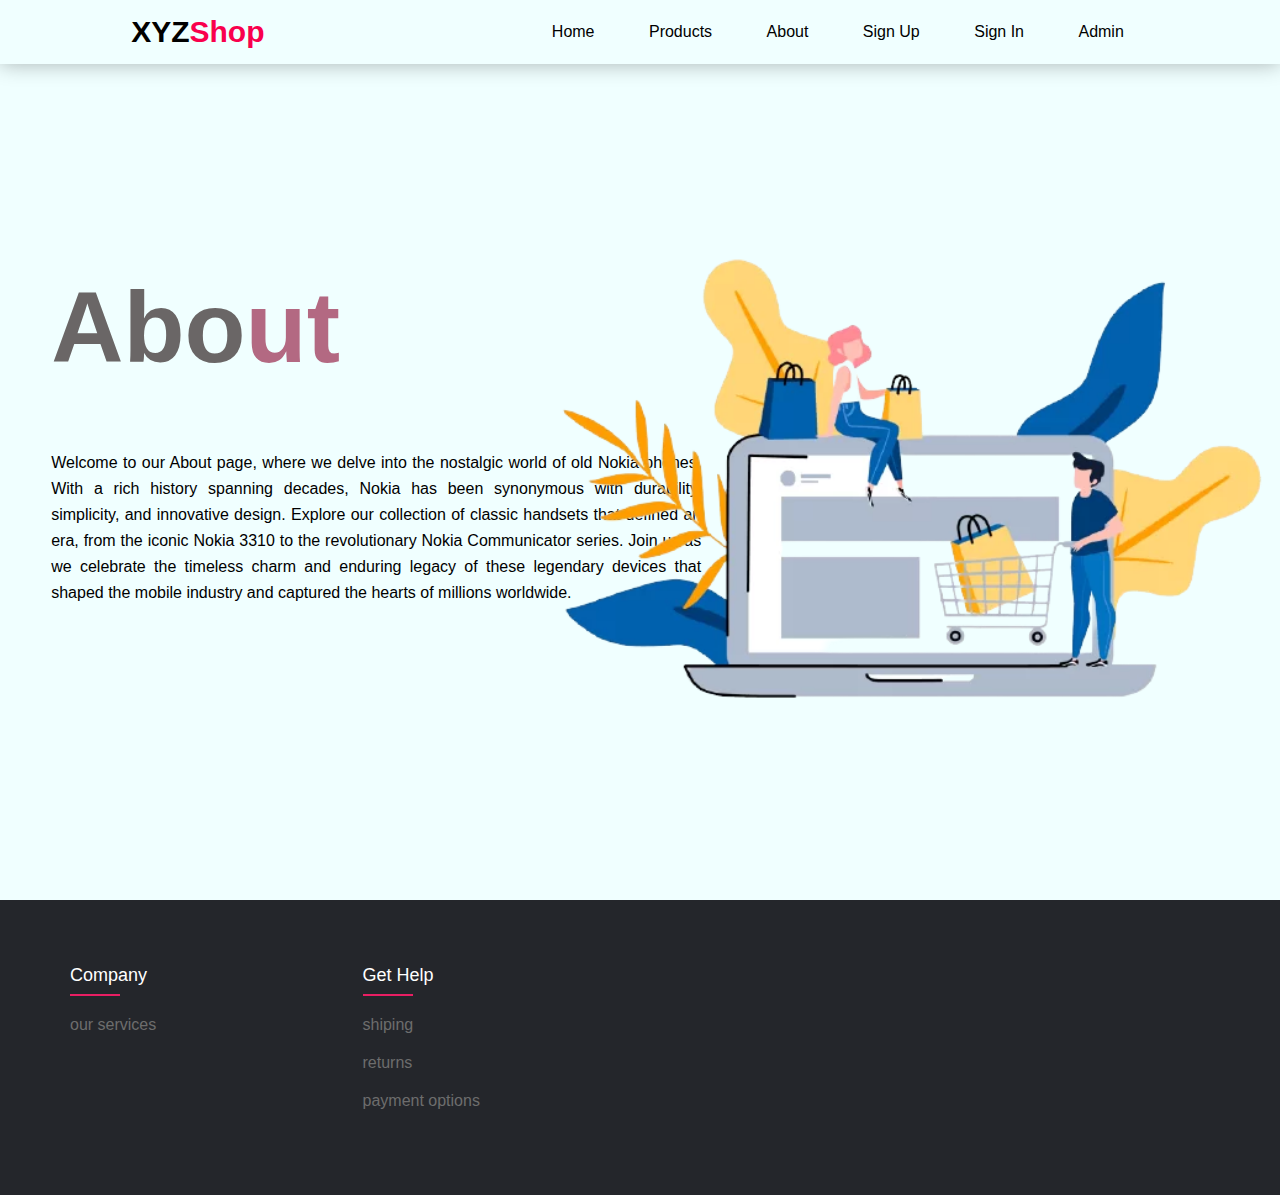
==== about.html @ abeab1d0 "Add files via upload" ====
<!DOCTYPE html>
<html lang="en">
<head>
    <meta charset="UTF-8">
    <meta name="viewport" content="width=device-width, initial-scale=1.0">
    <title>XYZ Shop/about</title>
    <link rel="stylesheet" href="css/style.css">
</head>
<body>
    <section>
        <!--header-->
        <header>
            <a class="logo">XYZ<span>Shop</span></a>
            <ul>
                <li><a href="index.html">Home</a></li>
                <li><a href="Products.html">Products</a></li>
                <li><a href="about.html">About</a></li>
                <li><a href="SignUp.html">Sign Up</a></li>
                <li><a href="SignIn.html">Sign In</a></li>
                <li><a href="Adminlog.html">Admin</a></li>
            </ul>
        </header>

        <div class="texts">
            <h1>Abo<span>ut</span></h1>
            <p>
                Welcome to our About page, where we delve into the nostalgic world of old Nokia phones. With a rich history spanning decades, Nokia has been synonymous with durability, simplicity, and innovative design. Explore our collection of classic handsets that defined an era, from the iconic Nokia 3310 to the revolutionary Nokia Communicator series. Join us as we celebrate the timeless charm and enduring legacy of these legendary devices that shaped the mobile industry and captured the hearts of millions worldwide.
                <!--edited with grammerly-->
            </p>
        </div>

        <div class="background_image">
            <img src="image/bg image.png">
        <!--source:   https://www.nakshtechnologies.com/wp-content/uploads/2021/10/732-7329685_e-commerce-website-background-image-e-commerce-website-removebg-previ-->
        </div>

    </section>

    <!--footer-->
    <footer class="footer">
        <div class="main">
            <div class="row">
                <div class="footer_col">
                    <h4>Company</h4>
                    <ul>
                        <li><a href="support.html">our services</a></li>
                    </ul>
                </div>

                <div class="footer_col">
                    <h4>Get Help</h4>
                    <ul>
                        <li><a href="support.html">shiping</a></li>
                        <li><a href="support.html">returns</a></li>
                        <li><a href="support.html">payment options</a></li>
                    </ul>
                </div>

                <div class="footer_col">               
                </div>
            </div>
        </div>
    </footer>
    
</body>
</html>
---- css/style.css ----
body
{
    background-color: azure;
    overflow: visible;
}

*{
    margin: 0;
    padding: 0;
    box-sizing: border-box;
    font-family: sans-serif;
}

section{
    width: 100%;
    height: 100vh;
}

section header{
    display: flex;
    align-items: center;
    justify-content: space-around;
    box-shadow: 0 0 20px rgba(0,0,0,0.3);
}

section header .logo{
    font-size: 30px;
    color: black;
    text-decoration: none;
    font-weight: bold;
    margin: 15px 0;
}

section header .logo span{
    color: #f9004d;
}

h1 .logo1{
    font-size: 30px;
    color: black;
    text-decoration: none;
    font-weight: bold;
    margin: 15px 0;
}

h1 .logo1 span{
    color: #f9004d;
}

section header ul{
    display: inline-block;
    list-style: none;
}

section header ul li{
    display: inline-block;
    margin: 5px 5px;
    padding: 5px 20px;
}

section header ul li a{
    color: black;
    text-decoration: none;
}

section header ul li a:hover{
    color: #f9004d;
}

section header p{
    cursor: pointer;
    padding: 10px 25px;
    border: 1px solid #b36982;
    border-radius: 30px;
    transition: 0.3s;
}

section header p:hover{
    color: white;
    background: #b36982;
}

section .texts h1{
    position: absolute;
    top: 30%;
    left: 4%;
    font-size: 100px;
    color: #6a6666;
}

section .texts h1 span{
    color: #b36982;
}

section .texts p{
    width: 650px;
    position: absolute;
    top: 50%;
    left: 4%;
    line-height: 26px;
    text-align: justify;
}

section .background_image img{
    width: 750px;
    position: absolute;
    top: 25%;
    left: 40%;
    margin-left: 25px;
}

section .btn p{
    padding: 10px 25px;
    background: none;
    border: 2px solid #b36982;
    cursor: pointer;
}

.about{
    width: 100%;
    height: 240vh;
    padding: 50px;
}

.about .box{
    width: 100%;
    padding: 60px 0;
    display: flex;
    align-items: center;
    justify-content: center;
}

.about .box .card{
    width: 170px;
    height: auto;
    padding: 5px 10px;
    margin: 0 15px;
    background: gainsboro;
    border: 1px solid gainsboro;
    cursor: pointer;
    z-index: 1;
    transition: 0.3s;
}

.about .box .card:hover{
    box-shadow: 3px 5px 20px rgba(0,0,0,0.3);
    transform: scale(1.1);
    border-radius: 5px;
}

.about .box .card img{
    width: 150px;
}

.about .phones h1{
    font-size: 70px;
    display: flex;
    justify-content: center;
    align-items: center;
    margin: 35px 0;
}

.about .phone p{
    text-align: center;
    margin: 35px 0;
    color: gray;
    font-size: 25px;
}

.about .phone_box{
    width: 100%;
    display: grid;
    grid-template-columns: 1fr 1fr 1fr 1fr;
    grid-gap: 15px;
    padding-bottom: 15px;
}

.phone_box .phone_card{
    display: inline-block;
    box-sizing: border-box;
    background: #9d9d9d;
    width: 350px;
    height:600px;
    padding: 25px 25px;
    padding-bottom: 20px;
    text-align: center;
    border-radius: 10px;
    transition: 0.3s;
}

.phone_box .phone_card:hover{
    box-shadow: 5px 5px 5px rgba(0,0,0,0.6);
}

.phone .phone_box img{
    width: 250px;
    height: 300px;
    cursor: pointer;
    transition: 0.3s;
}

.phone .phone_box img:hover{
    transform: scale(1.1);
}

.phone_box .phone_card h1{
    font-size: 35px;
    color: gainsboro;
    margin: 15px 0;
}

.phone_box .phone_card p{
    color: white;
    margin: 25px 0;
    font-size: 17px;
}

.footer{
    background: #24262b;
    padding: 50px;
}

.footer .main{
    max-width: 1170px;
    margin: auto;
}

ul{
    list-style: none;
}

.row{
    display: flex;
    flex-wrap: wrap;
}

.footer_col{
    width: 25%;
    padding: 15px;
}

.footer_col h4{
    font-size: 18px;
    color: white;
    text-transform: capitalize;
    margin-bottom: 30px;
    font-weight: 500;
    position: relative;
}

.footer_col h4::before{
    content: '';
    position: absolute;
    left: 0;
    bottom: -10px;
    background: #e91e63;
    height: 2px;
    box-sizing: border-box;
    width: 50px;
}

.footer_col ul li{
    margin-bottom: 20px;
}

.footer_col ul li a{
    text-decoration: none;
    color: #6d6d6d;
    cursor: pointer;
}

.login-form {
    max-width: 400px;
    margin: 0 auto;
    background: #fff;
    padding: 20px;
    border-radius: 10px;
    box-shadow: 0 0 20px rgba(0, 0, 0, 0.3);
    margin-top: 50px;
}

.login-form label {
    display: block;
    margin-bottom: 8px;
}

.login-form input {
    width: 100%;
    padding: 8px;
    margin-bottom: 16px;
    border: 1px solid #ccc;
    border-radius: 4px;
    box-sizing: border-box;
}

.login-form button {
    background-color: #b36982;
    color: #fff;
    padding: 10px 15px;
    border: none;
    border-radius: 4px;
    cursor: pointer;
}

.login-form button:hover {
    background-color: #f9004d;
}

section {
    text-align: center;
}

.admin-content{
    margin:3%;
    padding: 2%;
}

.admin-login-btn {
    margin-top: 4%;
    padding: 10px 20px;
    background-color: #b36982;
    color: #fff;
    border: none;
    border-radius: 4px;
    font-size: 16px;
    cursor: pointer;
}

.admin-login-btn:hover {
    background-color: #f9004d;
}
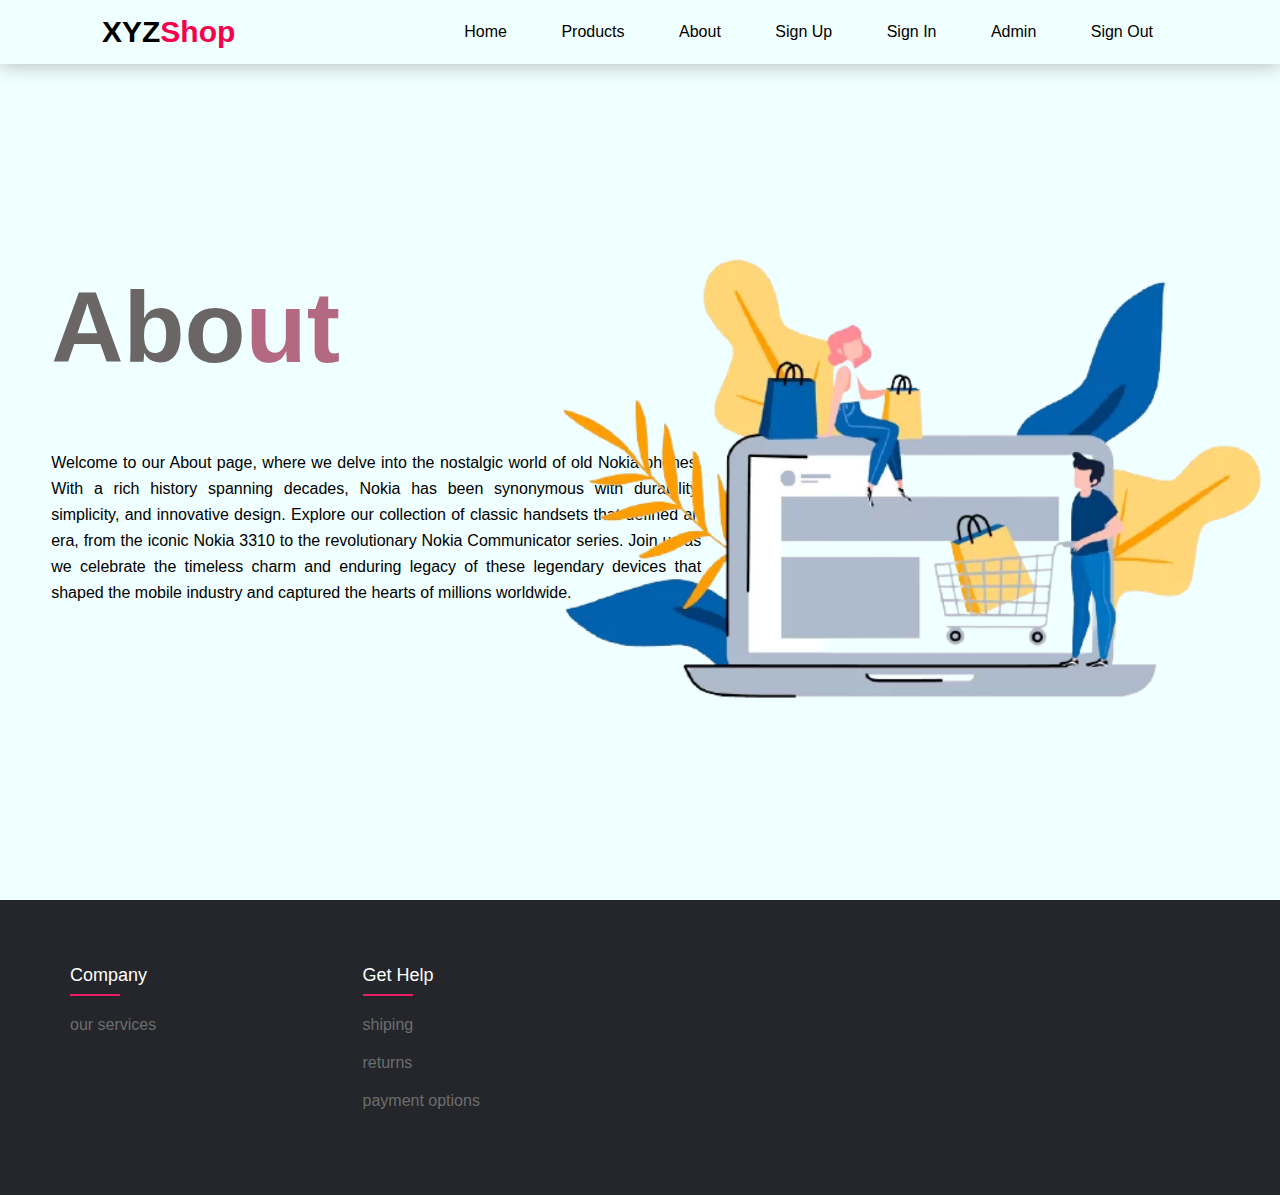
==== commit 4a5f1ff1: "Add files via upload" ====
--- a/about.html
+++ b/about.html
@@ -18,6 +18,7 @@
                 <li><a href="SignUp.html">Sign Up</a></li>
                 <li><a href="SignIn.html">Sign In</a></li>
                 <li><a href="Adminlog.html">Admin</a></li>
+                <li><a href="logout.php">Sign Out</a></li>
             </ul>
         </header>
 
